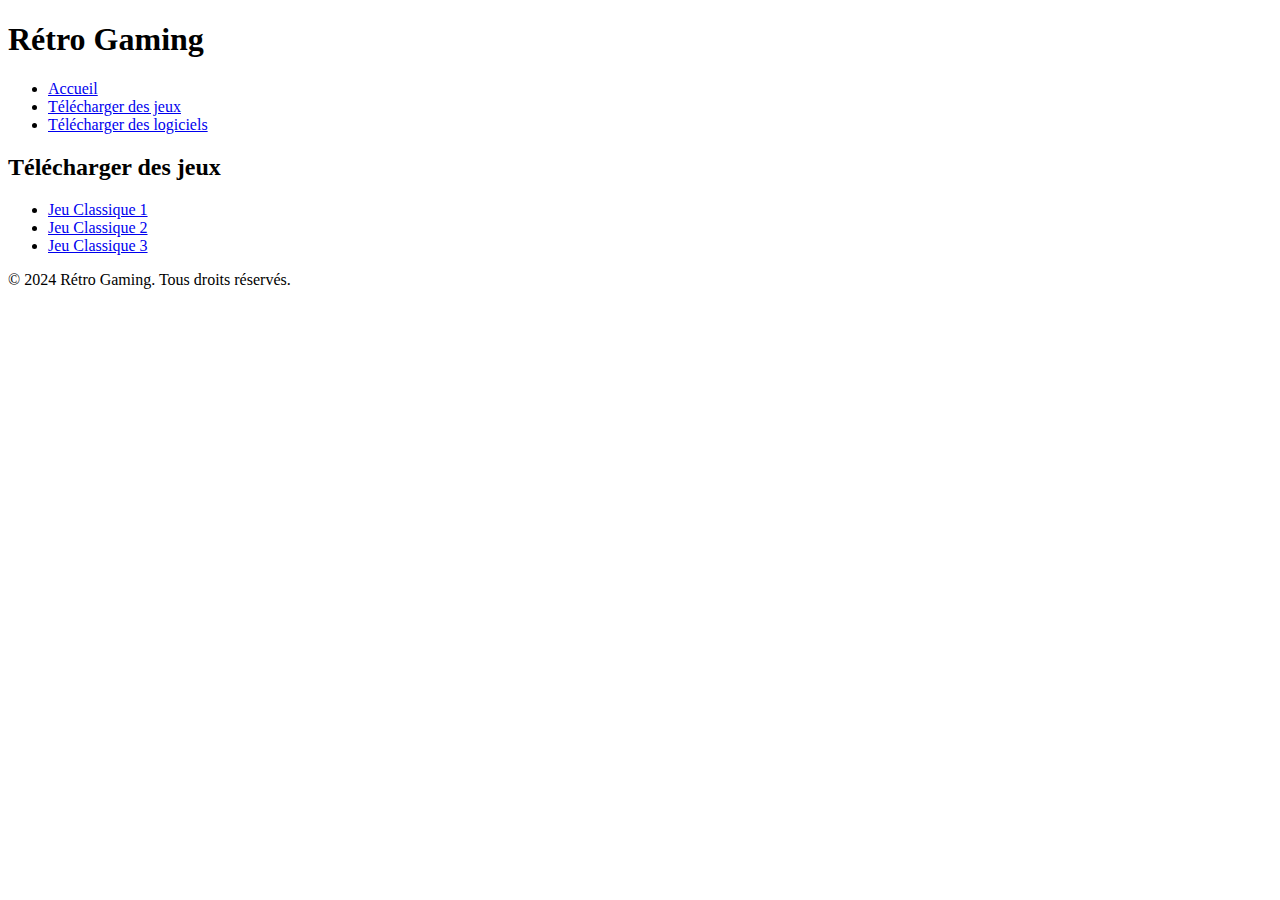
==== jeux.html @ fb386059 "Update and rename telechargement-jeux.html to jeux.html" ====
<!DOCTYPE html>
<html lang="fr">
<head>
    <meta charset="UTF-8">
    <meta name="viewport" content="width=device-width, initial-scale=1.0">
    <title>Télécharger des jeux - Rétro Gaming</title>
    <link rel="stylesheet" href="style.css">
    <link rel="preconnect" href="https://fonts.googleapis.com">
    <link rel="preconnect" href="https://fonts.gstatic.com" crossorigin>
    <link href="https://fonts.googleapis.com/css2?family=Roboto:wght@400;700&display=swap" rel="stylesheet">
</head>
<body>
    <header>
        <h1>Rétro Gaming</h1>
        <nav id="navbar">
            <ul>
                <li><a href="index.html">Accueil</a></li>
                <li><a href="telechargement-jeux.html">Télécharger des jeux</a></li>
                <li><a href="telechargement-logiciels.html">Télécharger des logiciels</a></li>
            </ul>
        </nav>
    </header>
    <main>
        <section>
            <h2>Télécharger des jeux</h2>
            <ul>
                <li><a href="telechargements/jeu1.zip">Jeu Classique 1</a></li>
                <li><a href="telechargements/jeu2.zip">Jeu Classique 2</a></li>
                <li><a href="telechargements/jeu3.zip">Jeu Classique 3</a></li>
            </ul>
        </section>
    </main>
    <footer id="footer">
        <p>&copy; 2024 Rétro Gaming. Tous droits réservés.</p>
    </footer>
    <script>
        document.addEventListener('scroll', function() {
            const nav = document.getElementById('navbar');
            const footer = document.getElementById('footer');
            if (window.scrollY > 100) {
                nav.classList.add('fixed');
            } else {
                nav.classList.remove('fixed');
            }

            if ((window.innerHeight + window.scrollY) >= document.body.offsetHeight) {
                footer.classList.add('visible');
            } else {
                footer.classList.remove('visible');
            }
        });
    </script>
</body>
</html>
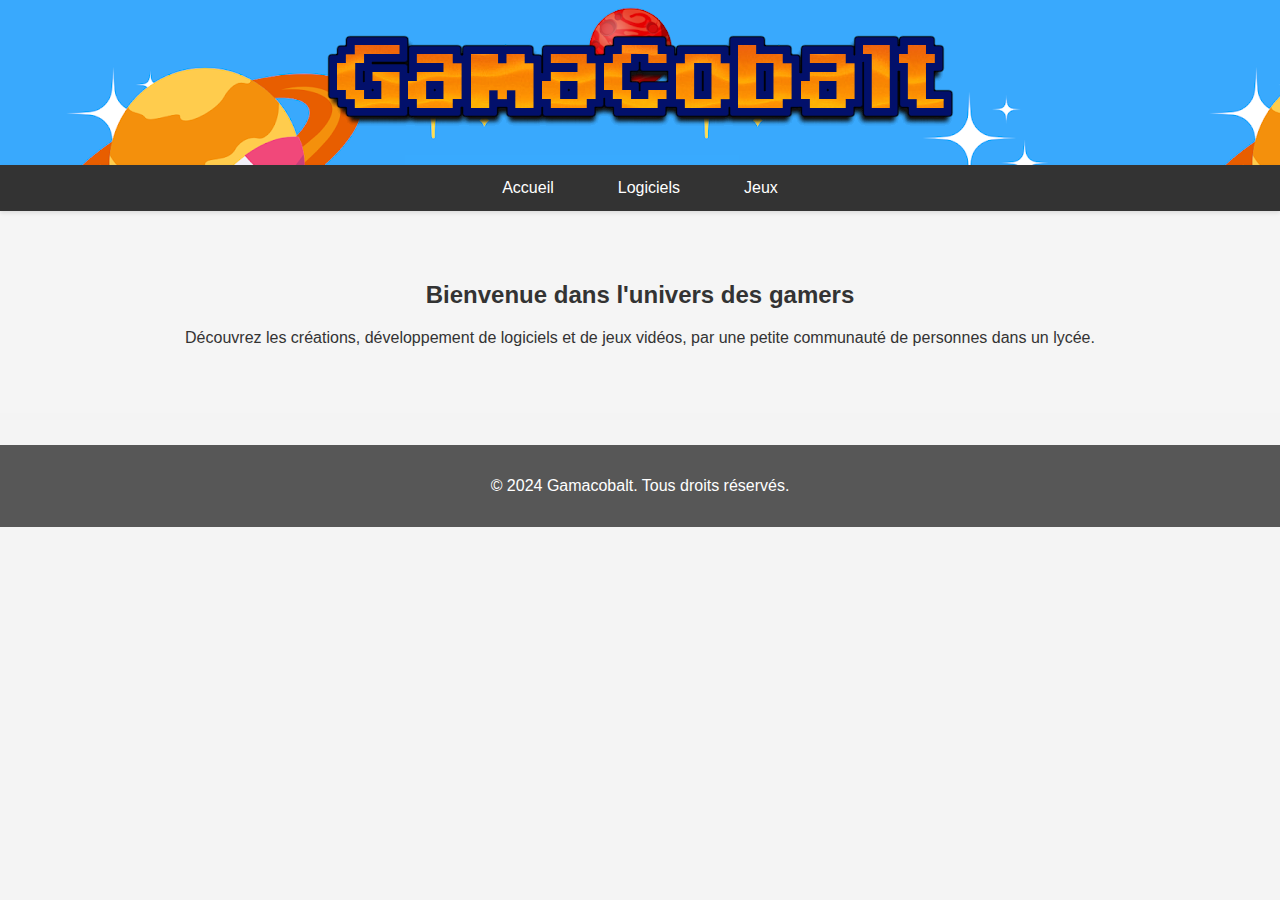
==== commit 788c709f: "a" ====
--- a/jeux.html
+++ b/jeux.html
@@ -3,52 +3,27 @@
 <head>
     <meta charset="UTF-8">
     <meta name="viewport" content="width=device-width, initial-scale=1.0">
-    <title>Télécharger des jeux - Rétro Gaming</title>
-    <link rel="stylesheet" href="style.css">
-    <link rel="preconnect" href="https://fonts.googleapis.com">
-    <link rel="preconnect" href="https://fonts.gstatic.com" crossorigin>
-    <link href="https://fonts.googleapis.com/css2?family=Roboto:wght@400;700&display=swap" rel="stylesheet">
+    <title>Gamacobalt</title>
+    <link rel="stylesheet" href="CSS/style.css">
 </head>
 <body>
     <header>
-        <h1>Rétro Gaming</h1>
-        <nav id="navbar">
-            <ul>
-                <li><a href="index.html">Accueil</a></li>
-                <li><a href="telechargement-jeux.html">Télécharger des jeux</a></li>
-                <li><a href="telechargement-logiciels.html">Télécharger des logiciels</a></li>
-            </ul>
-        </nav>
+        <img src="Ressources/GamaCobalt.png">
     </header>
-    <main>
-        <section>
-            <h2>Télécharger des jeux</h2>
-            <ul>
-                <li><a href="telechargements/jeu1.zip">Jeu Classique 1</a></li>
-                <li><a href="telechargements/jeu2.zip">Jeu Classique 2</a></li>
-                <li><a href="telechargements/jeu3.zip">Jeu Classique 3</a></li>
-            </ul>
-        </section>
-    </main>
-    <footer id="footer">
-        <p>&copy; 2024 Rétro Gaming. Tous droits réservés.</p>
+    <nav>
+        <ul>
+            <li><a href="index.html" class="active">Accueil</a></li>
+            <li><a href="logiciels.html">Logiciels</a></li>
+            <li><a href="jeux.html">Jeux</a></li>
+        </ul>
+    </nav>
+    <section class="hero">
+        <h2>Bienvenue dans l'univers des gamers</h2>
+        <p>Découvrez les créations, développement de logiciels et de jeux vidéos, par une petite communauté de personnes dans un lycée.</p>
+    </section>
+    <footer>
+        <p>&copy; 2024 Gamacobalt. Tous droits réservés.</p>
     </footer>
-    <script>
-        document.addEventListener('scroll', function() {
-            const nav = document.getElementById('navbar');
-            const footer = document.getElementById('footer');
-            if (window.scrollY > 100) {
-                nav.classList.add('fixed');
-            } else {
-                nav.classList.remove('fixed');
-            }
-
-            if ((window.innerHeight + window.scrollY) >= document.body.offsetHeight) {
-                footer.classList.add('visible');
-            } else {
-                footer.classList.remove('visible');
-            }
-        });
-    </script>
+    <script src="JS/script.js"></script>
 </body>
-</html>
+</html>--- a/CSS/style.css
+++ b/CSS/style.css
@@ -0,0 +1,93 @@
+/* Global Styles */
+body {
+    font-family: 'Roboto', sans-serif;
+    margin: 0;
+    padding: 0;
+    background-color: #f4f4f4;
+    color: #333;
+    overflow-x: hidden;
+}
+
+header {
+    background: url("../Ressources/picturewallpaper.png");
+    color: white;
+    text-align: center;
+    padding: 2em 0;
+    box-shadow: 0 4px 8px rgba(0, 0, 0, 0.1);
+}
+
+.hero {
+    background-color: #f5f5f5;
+    text-align: center;
+    padding: 50px 0;
+}
+
+nav {
+    background-color: #333;
+    overflow: hidden;
+    position: sticky;
+    top: 0;
+    z-index: 1000;
+    box-shadow: 0 2px 4px rgba(0, 0, 0, 0.1);
+}
+
+nav ul {
+    list-style-type: none;
+    padding: 0;
+    margin: 0;
+    display: flex;
+    justify-content: center;
+}
+
+nav ul li {
+    margin: 0 1em;
+}
+
+nav ul li a {
+    display: block;
+    color: white;
+    text-align: center;
+    padding: 14px 16px;
+    text-decoration: none;
+    transition: background-color 0.3s, transform 0.3s;
+}
+
+nav ul li a:hover {
+    background-color: #575757;
+    transform: scale(1.1);
+}
+
+section {
+    margin-bottom: 2em;
+}
+
+button {
+    background-color: #0066ff;
+    color: white;
+    padding: 10px 20px;
+    border: none;
+    cursor: pointer;
+    transition: background-color 0.3s, transform 0.3s;
+}
+
+button:hover {
+    background-color: #005ae0;
+    transform: scale(1.1);
+}
+
+#contact-form button {
+    align-self: flex-start;
+}
+
+footer {
+    text-align: center;
+    padding: 1em 0;
+    background-color: #575757;
+    color: white;
+    position: relative;
+}
+
+@keyframes fadeIn {
+    from { opacity: 0; }
+    to { opacity: 1; }
+}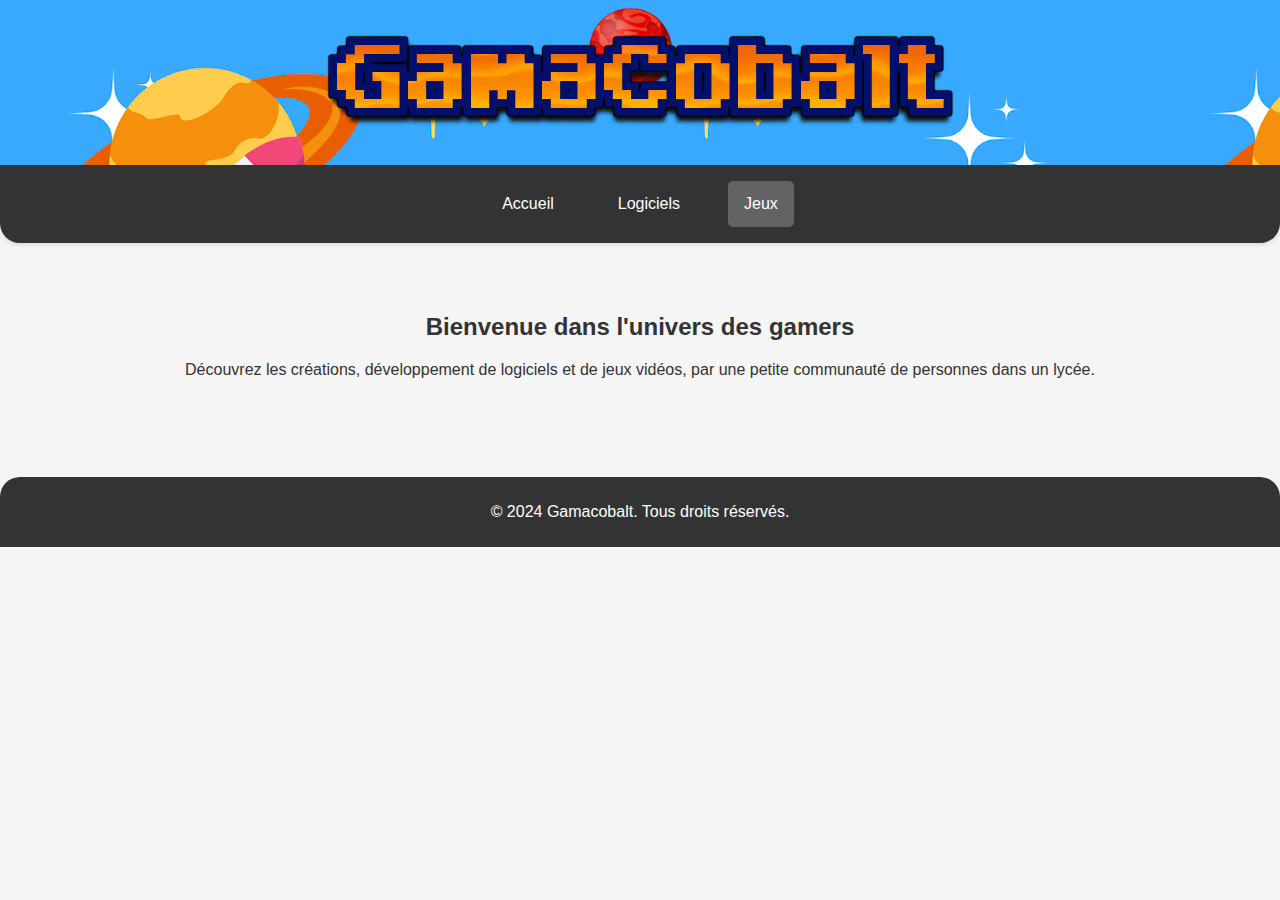
==== commit 3aa0809d: "a" ====
--- a/jeux.html
+++ b/jeux.html
@@ -12,9 +12,9 @@
     </header>
     <nav>
         <ul>
-            <li><a href="index.html" class="active">Accueil</a></li>
+            <li><a href="index.html">Accueil</a></li>
             <li><a href="logiciels.html">Logiciels</a></li>
-            <li><a href="jeux.html">Jeux</a></li>
+            <li><a href="jeux.html" class="active">Jeux</a></li>
         </ul>
     </nav>
     <section class="hero">
--- a/CSS/style.css
+++ b/CSS/style.css
@@ -29,12 +29,13 @@
     top: 0;
     z-index: 1000;
     box-shadow: 0 2px 4px rgba(0, 0, 0, 0.1);
+    border-radius: 0px 0px 20px 20px;
 }
 
 nav ul {
     list-style-type: none;
     padding: 0;
-    margin: 0;
+    margin: 0,01;
     display: flex;
     justify-content: center;
 }
@@ -49,6 +50,7 @@
     text-align: center;
     padding: 14px 16px;
     text-decoration: none;
+    border-radius: 5px;
     transition: background-color 0.3s, transform 0.3s;
 }
 
@@ -57,34 +59,45 @@
     transform: scale(1.1);
 }
 
+.active {
+    background-color: rgb(99, 99, 99);
+}
+
 section {
     margin-bottom: 2em;
-}
-
-button {
-    background-color: #0066ff;
-    color: white;
-    padding: 10px 20px;
-    border: none;
-    cursor: pointer;
-    transition: background-color 0.3s, transform 0.3s;
-}
-
-button:hover {
-    background-color: #005ae0;
-    transform: scale(1.1);
 }
 
 #contact-form button {
     align-self: flex-start;
 }
 
+/*DIFFERENT LIEN*/
+.actu {
+    display: flex;
+    justify-content: space-around;
+    padding: 50px 0;
+  }
+  
+.actu-card {
+    width: 700px;
+    padding: 20px;
+    border: 1px solid #ccc;
+    text-align: center;
+}
+
+.actu-card img {
+    max-width: 100%;
+}
+
+/*PIED DE PAGE*/
 footer {
+    background-color: #333;
+    color: #fff;
     text-align: center;
-    padding: 1em 0;
-    background-color: #575757;
-    color: white;
-    position: relative;
+    padding: 10px 0;
+    bottom: 0;
+    width: 100%;
+    border-radius: 20px 20px 0px 0px;
 }
 
 @keyframes fadeIn {
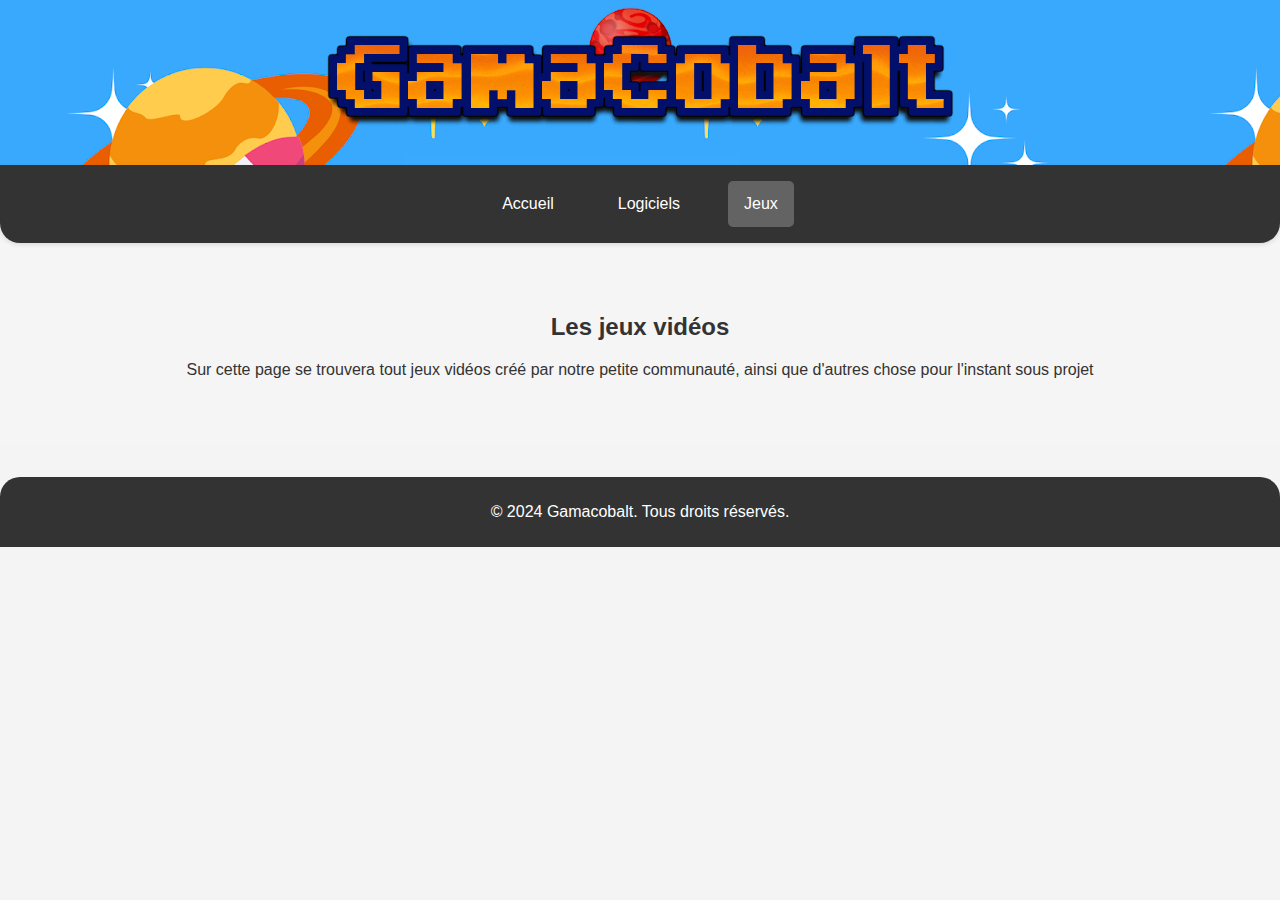
==== commit 13865a6b: "a" ====
--- a/jeux.html
+++ b/jeux.html
@@ -18,8 +18,8 @@
         </ul>
     </nav>
     <section class="hero">
-        <h2>Bienvenue dans l'univers des gamers</h2>
-        <p>Découvrez les créations, développement de logiciels et de jeux vidéos, par une petite communauté de personnes dans un lycée.</p>
+        <h2>Les jeux vidéos</h2>
+        <p>Sur cette page se trouvera tout jeux vidéos créé par notre petite communauté, ainsi que d'autres chose pour l'instant sous projet</p>
     </section>
     <footer>
         <p>&copy; 2024 Gamacobalt. Tous droits réservés.</p>
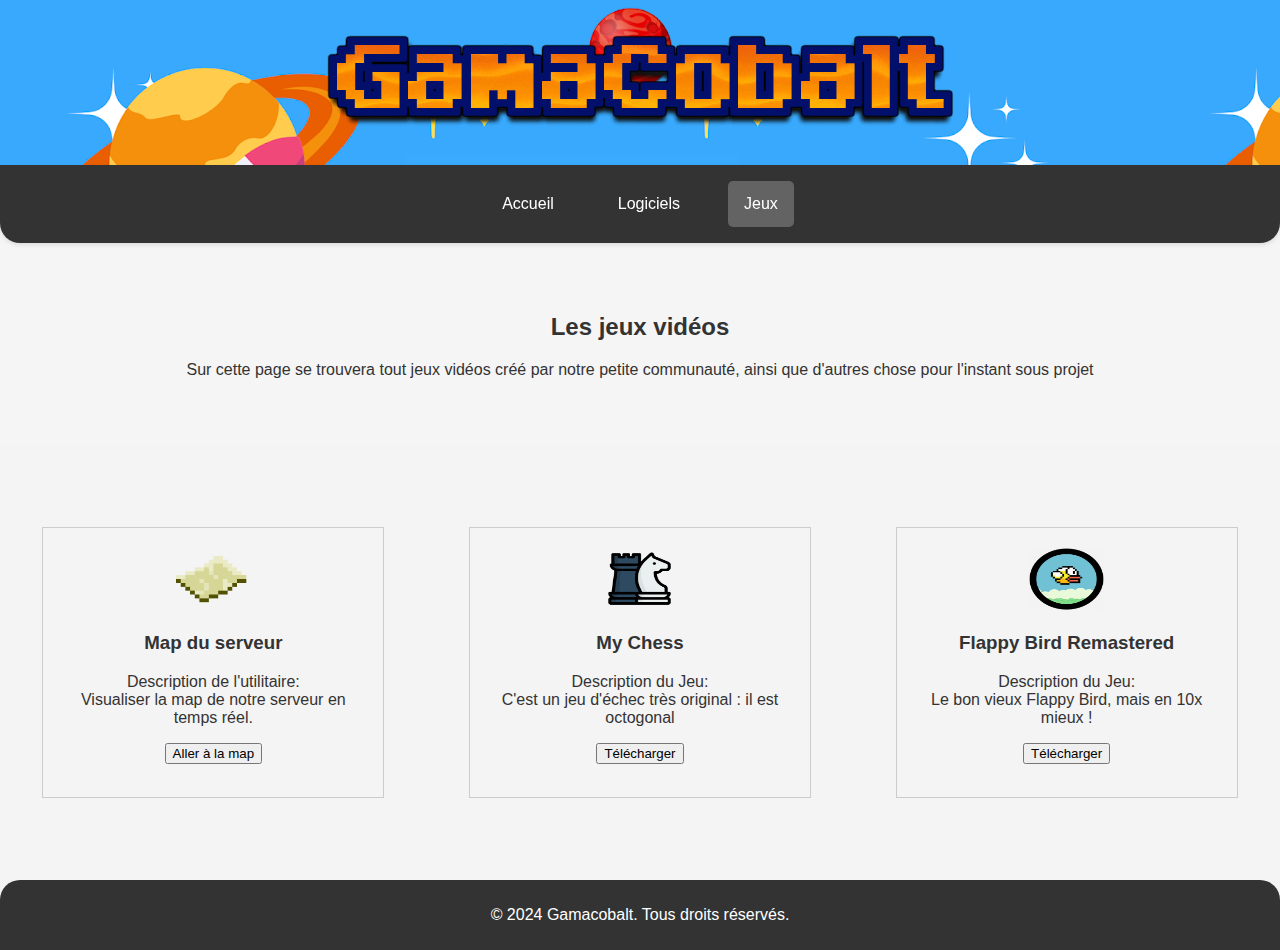
==== commit 5aa51ee3: "a" ====
--- a/jeux.html
+++ b/jeux.html
@@ -21,6 +21,29 @@
         <h2>Les jeux vidéos</h2>
         <p>Sur cette page se trouvera tout jeux vidéos créé par notre petite communauté, ainsi que d'autres chose pour l'instant sous projet</p>
     </section>
+    <!--DIFFERENT LIEN-->
+    <section class="games">
+        <article class="game-card">
+            <img src="Ressources/Map.gif" alt="Blank card" width=25% height=27% class="arrondisbutton">
+            <h3>Map du serveur</h3>
+            <p>Description de l'utilitaire:</br>Visualiser la map de notre serveur en temps réel.</p>
+            <a href="mapdynmap.html" target="_blank"><button class="button">Aller à la map</button></a>
+        </article>
+
+        <article class="game-card">
+            <img src="Ressources/echec.png" alt="My Chess" width=25% height=27% class="arrondisbutton">
+            <h3>My Chess</h3>
+            <p>Description du Jeu:</br>C'est un jeu d'échec très original : il est octogonal</p>
+            <a href="https://mega.nz/file/YvU0TSST#TZvtUfo6VRmXr2cGuHt87JMnS52VrJ1dmXHgkiJf4wY" target="_blank"><button class="button">Télécharger</button></a>
+        </article>
+
+        <article class="game-card">
+            <img src="Ressources/flappy.png" alt="F-B-R" width=25% height=27% class="arrondisbutton">
+            <h3>Flappy Bird Remastered</h3>
+            <p>Description du Jeu:</br>Le bon vieux Flappy Bird, mais en 10x mieux !</p>
+            <a href="https://mega.nz/file/Mutx3B6T#gpM6LYBuJmL_qHH_tmX6U78VuavlIspYxFTBqvnk9Js" target="_blank"><button class="button">Télécharger</button></a>
+        </article>
+    </section>
     <footer>
         <p>&copy; 2024 Gamacobalt. Tous droits réservés.</p>
     </footer>
--- a/CSS/style.css
+++ b/CSS/style.css
@@ -85,6 +85,19 @@
     text-align: center;
 }
 
+.games {
+    display: flex;
+    justify-content: space-around;
+    padding: 50px 0;
+}
+  
+.game-card {
+    width: 300px;
+    padding: 20px;
+    border: 1px solid #ccc;
+    text-align: center;
+}
+
 .actu-card img {
     max-width: 100%;
 }
